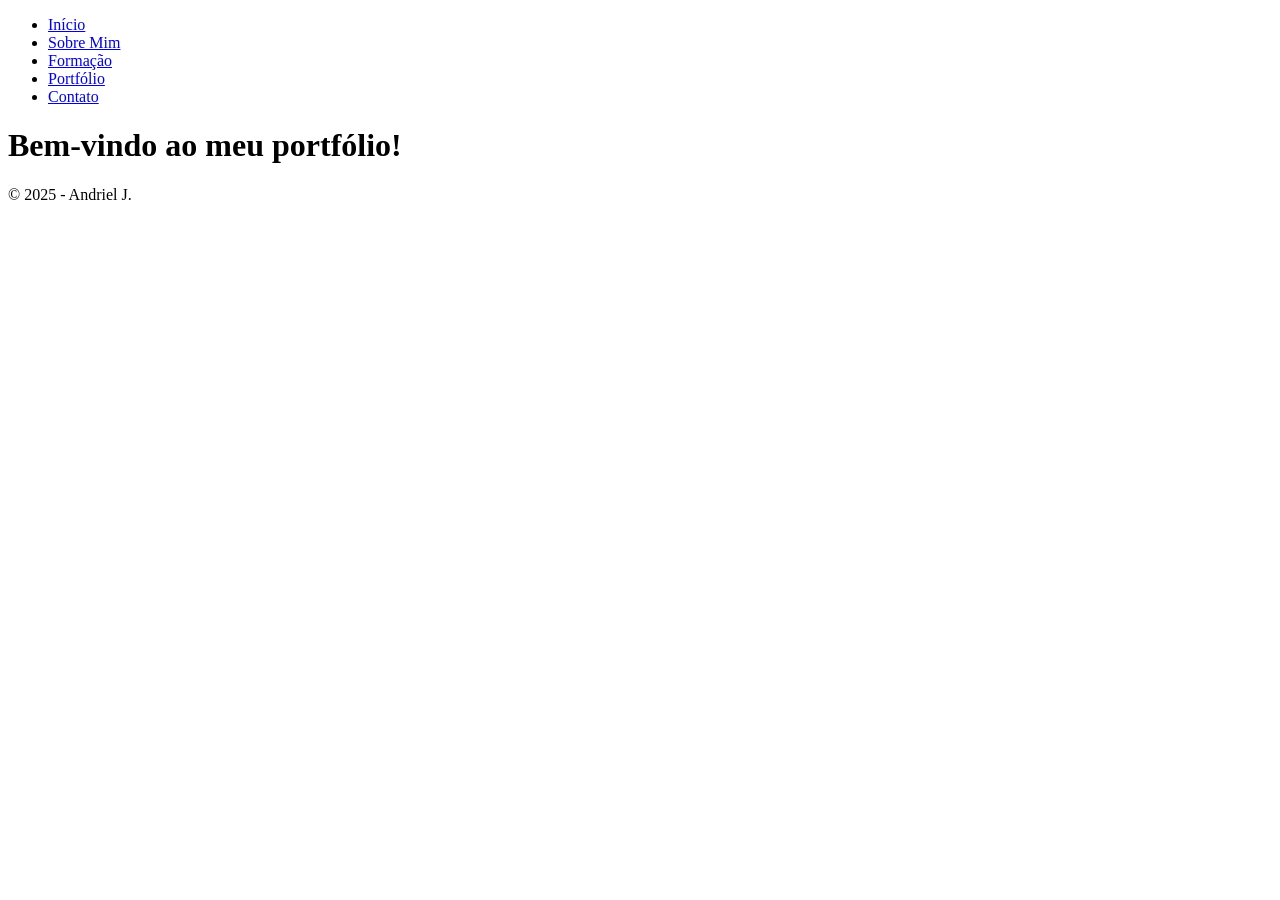
==== index.html @ 05e45ed4 "Add: homepage index :)" ====
<!DOCTYPE html>
<html lang="pt-BR">

<head>
  <meta charset="UTF-8">
  <meta name="viewport" content="width=device-width, initial-scale=1">
  <title>Meu Portfólio</title>
  <link rel="stylesheet" href="style.css">
</head>

<body>
  <header>
    <nav>
      <ul class="menu">
        <li><a href="index.html">Início</a></li>
        <li><a href="about.html">Sobre Mim</a></li>
        <li><a href="education.html">Formação</a></li>
        <li><a href="portfolio.html">Portfólio</a></li>
        <li><a href="contact.html">Contato</a></li>
      </ul>
    </nav>
  </header>

  <main>
    <h1>Bem-vindo ao meu portfólio!</h1>
  </main>

  <footer>
    <p>&copy; 2025 - Andriel J.</p>
  </footer>
</body>

</html>
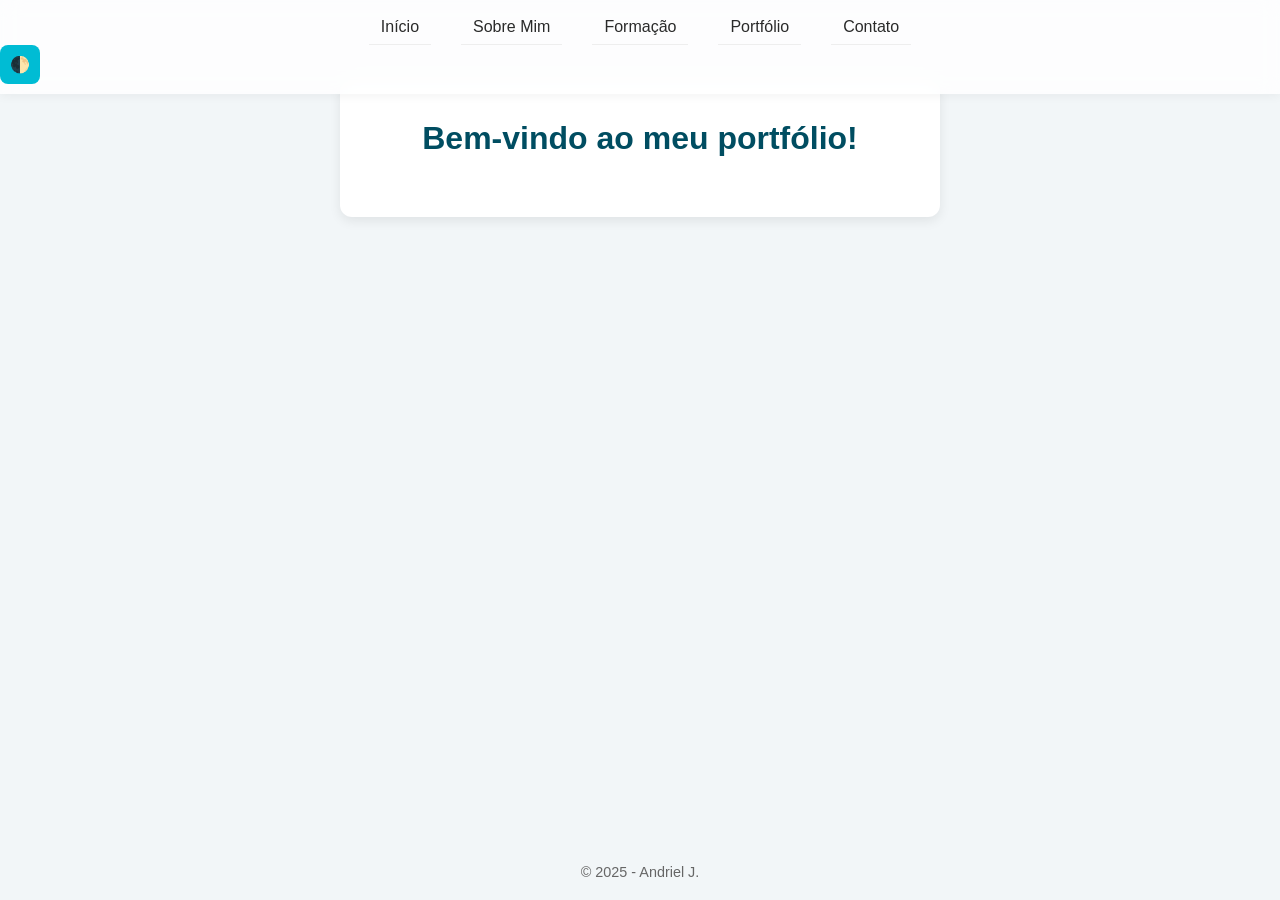
==== commit 5c9b64a6: "Feat: add button html support" ====
--- a/index.html
+++ b/index.html
@@ -6,6 +6,8 @@
   <meta name="viewport" content="width=device-width, initial-scale=1">
   <title>Meu Portfólio</title>
   <link rel="stylesheet" href="style.css">
+  <script src="script.js" defer></script>
+
 </head>
 
 <body>
@@ -13,11 +15,12 @@
     <nav>
       <ul class="menu">
         <li><a href="index.html">Início</a></li>
-        <li><a href="about.html">Sobre Mim</a></li>
-        <li><a href="education.html">Formação</a></li>
+        <li><a href="sobre.html">Sobre Mim</a></li>
+        <li><a href="educacao.html">Formação</a></li>
         <li><a href="portfolio.html">Portfólio</a></li>
-        <li><a href="contact.html">Contato</a></li>
+        <li><a href="contato.html">Contato</a></li>
       </ul>
+      <button id="toggle-theme" aria-label="Alternar Tema">🌓</button>
     </nav>
   </header>
 
--- a/style.css
+++ b/style.css
@@ -0,0 +1,158 @@
+/* Reset básico */
+* {
+  margin: 0;
+  padding: 0;
+  box-sizing: border-box;
+}
+
+/* Fundo sólido e suave */
+body {
+  background-color: #f2f6f8;
+  color: #333;
+  font-family: 'Segoe UI', Tahoma, Geneva, Verdana, sans-serif;
+  display: flex;
+  flex-direction: column;
+  min-height: 100vh;
+  align-items: center;
+  justify-content: center;
+  transition: background-color 1s ease;
+}
+
+/* Header fixo com menu centralizado */
+header {
+  background-color: #ffffffcc;
+  position: fixed;
+  top: 0;
+  width: 100%;
+  padding: 10px 0;
+  box-shadow: 0 2px 10px rgba(0, 0, 0, 0.05);
+  backdrop-filter: blur(10px);
+  z-index: 10;
+}
+
+.menu {
+  display: flex;
+  justify-content: center;
+  list-style: none;
+  gap: 30px;
+  padding: 0;
+  margin: 0;
+}
+
+.menu a {
+  text-decoration: none;
+  color: #2a2a2a;
+  padding: 6px 12px;
+  border-radius: 5px;
+  transition: all 0.3s ease-in-out;
+}
+
+.menu a:hover {
+  background-color: #d0ebff;
+  color: #005577;
+}
+
+/* Conteúdo centralizado com suavidade */
+main {
+  margin-top: 80px;
+  background-color: #fff;
+  padding: 40px;
+  border-radius: 12px;
+  box-shadow: 0 4px 12px rgba(0, 0, 0, 0.08);
+  width: 90%;
+  max-width: 600px;
+  text-align: center;
+  animation: fadeIn 1s ease;
+}
+
+/* Rodapé suave */
+footer {
+  margin-top: auto;
+  padding: 20px;
+  text-align: center;
+  font-size: 0.9rem;
+  color: #666;
+}
+
+/* Formulário zen */
+form {
+  display: flex;
+  flex-direction: column;
+  gap: 12px;
+  margin-top: 20px;
+}
+
+input, textarea {
+  padding: 10px;
+  border: 1px solid #ccc;
+  border-radius: 8px;
+  font-size: 1rem;
+  transition: all 0.3s ease;
+}
+
+input:focus, textarea:focus {
+  border-color: #00bcd4;
+  outline: none;
+  box-shadow: 0 0 0 3px #00bcd420;
+}
+
+button {
+  padding: 10px;
+  background-color: #00bcd4;
+  color: white;
+  border: none;
+  border-radius: 8px;
+  font-size: 1rem;
+  cursor: pointer;
+  transition: background-color 0.3s ease, transform 0.2s ease;
+}
+
+button:hover {
+  background-color: #0097a7;
+  transform: scale(1.03);
+}
+
+/* Títulos */
+h1 {
+  font-size: 2rem;
+  margin-bottom: 20px;
+  color: #004d61;
+  animation: slideDown 0.6s ease-out;
+}
+
+/* Listas no portfólio ou formação */
+ul {
+  list-style: none;
+  padding-left: 0;
+  text-align: left;
+  margin-top: 20px;
+}
+
+ul li {
+  padding: 8px 0;
+  border-bottom: 1px solid #eee;
+}
+
+/* Animações suaves */
+@keyframes fadeIn {
+  from { opacity: 0; transform: scale(0.98); }
+  to { opacity: 1; transform: scale(1); }
+}
+
+@keyframes slideDown {
+  from { opacity: 0; transform: translateY(-20px); }
+  to { opacity: 1; transform: translateY(0); }
+}
+
+/* Responsivo */
+@media (max-width: 600px) {
+  main {
+    padding: 20px;
+  }
+
+  .menu {
+    flex-direction: column;
+    gap: 10px;
+  }
+}
+
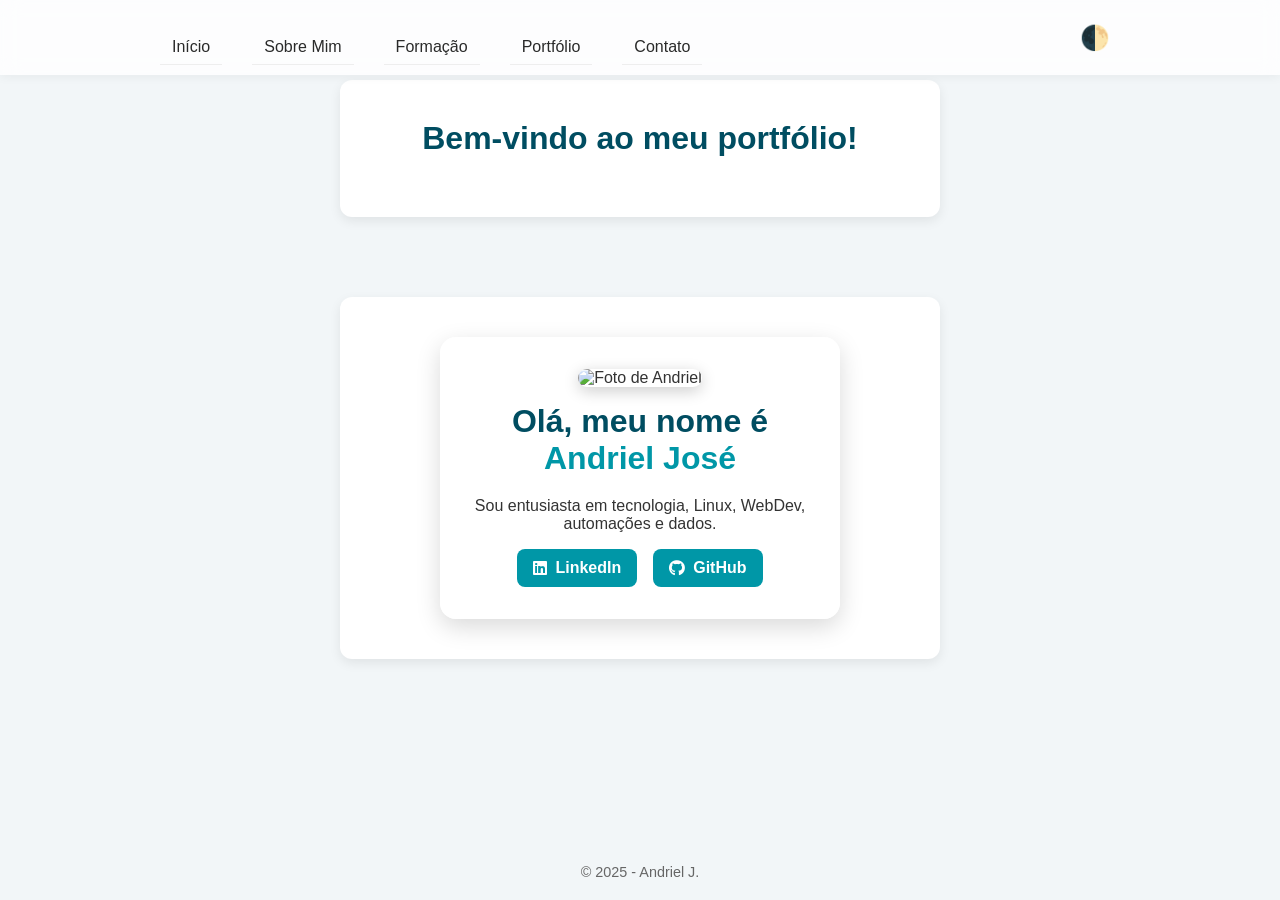
==== commit 1ff028ed: "feat(index): add landing card with profile info and social links - Updated `<title>` to include "de " ====
--- a/index.html
+++ b/index.html
@@ -4,9 +4,11 @@
 <head>
   <meta charset="UTF-8">
   <meta name="viewport" content="width=device-width, initial-scale=1">
-  <title>Meu Portfólio</title>
+  <title>Meu Portfólio de ANDRIEL</title>
   <link rel="stylesheet" href="style.css">
   <script src="script.js" defer></script>
+  <link rel="preconnect" href="https://fonts.googleapis.com">
+  <link rel="stylesheet" href="https://cdnjs.cloudflare.com/ajax/libs/font-awesome/6.5.0/css/all.min.css">
 
 </head>
 
@@ -28,6 +30,22 @@
     <h1>Bem-vindo ao meu portfólio!</h1>
   </main>
 
+  <main class="landing">
+    <div class="card">
+      <img src="https://avatars.githubusercontent.com/u/106233561?v=4" alt="Foto de Andriel" class="profile-pic" />
+      <h1>Olá, meu nome é <span class="highlight">Andriel José</span></h1>
+      <p>Sou entusiasta em tecnologia, Linux, WebDev, automações e dados.</p>
+      <div class="social-buttons">
+        <a href="https://www.linkedin.com/in/andrieljose" class="btn" target="_blank">
+          <i class="fab fa-linkedin"></i> LinkedIn
+        </a>
+        <a href="https://github.com/andriel300" class="btn" target="_blank">
+          <i class="fab fa-github"></i> GitHub
+        </a>
+      </div>
+    </div>
+  </main>
+
   <footer>
     <p>&copy; 2025 - Andriel J.</p>
   </footer>
--- a/style.css
+++ b/style.css
@@ -1,4 +1,10 @@
-/* Reset básico */
+/* Reset básico */ 
+*,
+*::before,
+*::after {
+  box-sizing: border-box;
+}
+
 * {
   margin: 0;
   padding: 0;
@@ -30,13 +36,19 @@
   z-index: 10;
 }
 
+nav {
+  max-width: 1000px;
+  margin: 0 auto;
+  display: flex;
+  align-items: center;
+  justify-content: space-between;
+  padding: 0 20px;
+}
+
 .menu {
-  display: flex;
-  justify-content: center;
   list-style: none;
+  display: flex;
   gap: 30px;
-  padding: 0;
-  margin: 0;
 }
 
 .menu a {
@@ -65,6 +77,64 @@
   animation: fadeIn 1s ease;
 }
 
+.landing {
+  display: flex;
+  justify-content: center;
+  align-items: center;
+  flex-direction: column;
+  /* min-height: 90vh; */
+  animation: fadePageIn 1s ease;
+}
+
+.card {
+  background-color: #ffffffcc;
+  padding: 2rem;
+  border-radius: 1rem;
+  text-align: center;
+  max-width: 400px;
+  box-shadow: 0 8px 24px rgba(0, 0, 0, 0.15);
+  transition: background-color 0.5s ease;
+}
+
+.profile-pic {
+  width: 150px;
+  height: 150px;
+  border-radius: 1rem;
+  object-fit: cover;
+  margin-bottom: 1rem;
+  box-shadow: 0 4px 16px rgba(0, 0, 0, 0.2);
+}
+
+.social-buttons {
+  margin-top: 1rem;
+  display: flex;
+  justify-content: center;
+  gap: 1rem;
+  flex-wrap: wrap;
+}
+
+.btn {
+  display: inline-flex;
+  align-items: center;
+  gap: 8px;
+  background-color: #0097a7;
+  color: white;
+  padding: 10px 16px;
+  border-radius: 8px;
+  text-decoration: none;
+  font-weight: bold;
+  transition: background-color 0.3s, transform 0.2s;
+}
+
+.btn:hover {
+  background-color: #0097a7;
+  transform: translateY(-2px);
+}
+
+.highlight {
+  color: #0097a7;
+}
+
 /* Rodapé suave */
 footer {
   margin-top: auto;
@@ -132,6 +202,80 @@
   padding: 8px 0;
   border-bottom: 1px solid #eee;
 }
+/* Tema escuro */
+body.dark {
+  background-color: #1e1e1e;
+  color: #e0e0e0;
+}
+
+body.dark header {
+  background-color: #2a2a2a99;
+}
+
+body.dark main {
+  background-color: #2b2b2b;
+  color: #e0e0e0;
+}
+
+body.dark footer {
+  background-color: #1c1c1c;
+  color: #888;
+}
+
+body.dark .menu a {
+  color: #e0e0e0;
+}
+
+body.dark .menu a:hover {
+  background-color: #333;
+  color: #aadfff;
+}
+
+body.dark input, body.dark textarea {
+  background-color: #333;
+  color: white;
+  border-color: #555;
+}
+
+body.dark input:focus, body.dark textarea:focus {
+  box-shadow: 0 0 0 3px #00bcd420;
+}
+
+body.dark button {
+  background-color: #0097a7;
+}
+
+body.dark button:hover {
+  background-color: #007b8a;
+}
+
+body.dark .card {
+  background-color: #2b2b2bcc;
+}
+
+/* Botão de tema */
+#toggle-theme {
+  background: transparent;
+  border: none;
+  font-size: 1.5rem;
+  cursor: pointer;
+  color: inherit;
+  transition: transform 0.3s ease;
+}
+
+#toggle-theme:hover {
+  transform: scale(1.1);
+}
+
+/* Animação de entrada da página */
+body {
+  animation: fadePageIn 0.7s ease-in;
+}
+
+@keyframes fadePageIn {
+  from { opacity: 0; }
+  to { opacity: 1; }
+}
 
 /* Animações suaves */
 @keyframes fadeIn {
@@ -155,4 +299,3 @@
     gap: 10px;
   }
 }
-
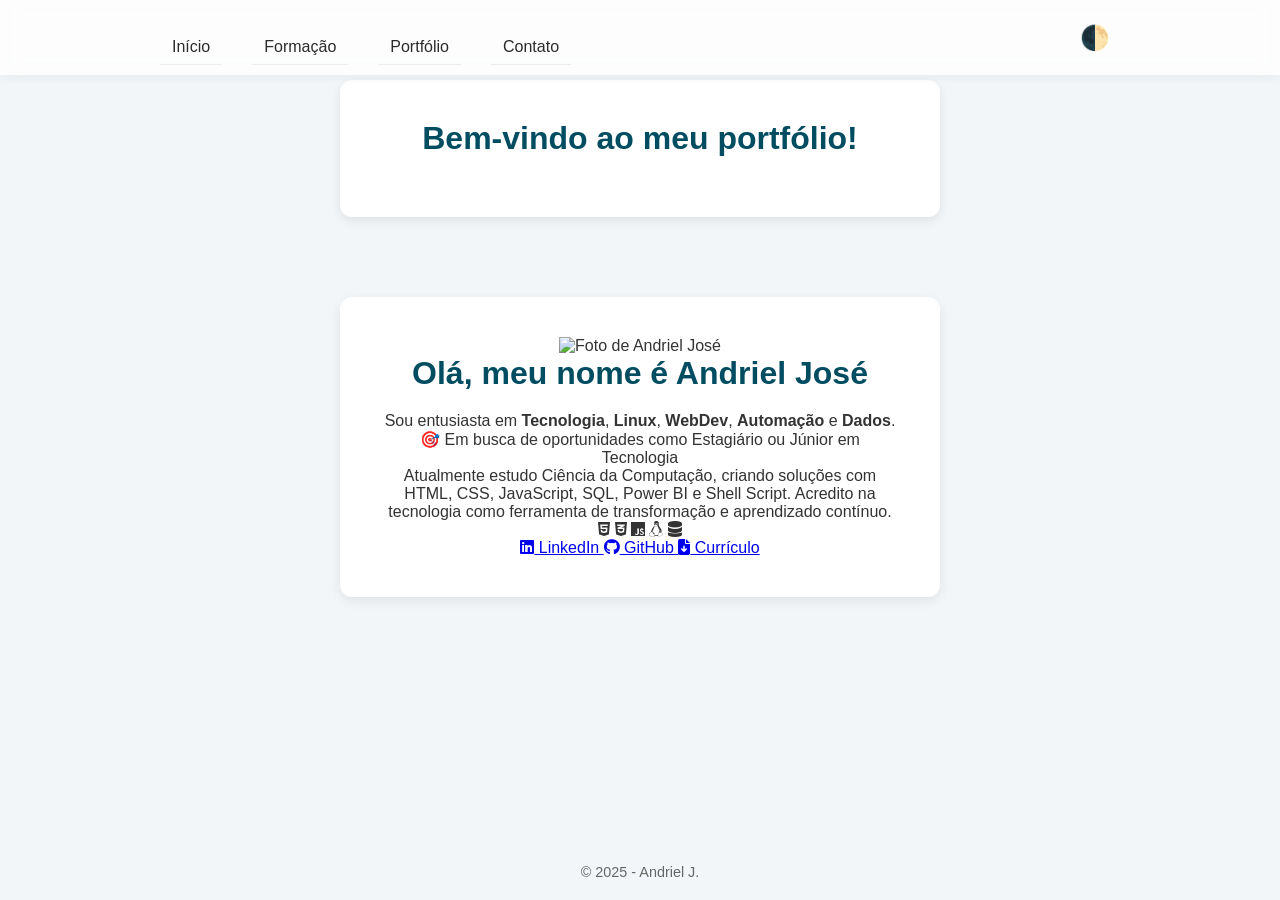
==== commit c56f8b5c: "feat(home): redesign landing section with new layout and enriched profile content - Replaced old `.l" ====
--- a/index.html
+++ b/index.html
@@ -17,7 +17,6 @@
     <nav>
       <ul class="menu">
         <li><a href="index.html">Início</a></li>
-        <li><a href="sobre.html">Sobre Mim</a></li>
         <li><a href="educacao.html">Formação</a></li>
         <li><a href="portfolio.html">Portfólio</a></li>
         <li><a href="contato.html">Contato</a></li>
@@ -30,17 +29,42 @@
     <h1>Bem-vindo ao meu portfólio!</h1>
   </main>
 
-  <main class="landing">
-    <div class="card">
-      <img src="https://avatars.githubusercontent.com/u/106233561?v=4" alt="Foto de Andriel" class="profile-pic" />
+  <main class="profile-container">
+    <div class="profile-image">
+      <img src="https://avatars.githubusercontent.com/u/102629305?s=400&v=4" alt="Foto de Andriel José"
+        class="profile-pic" />
+    </div>
+
+    <div class="profile-info">
       <h1>Olá, meu nome é <span class="highlight">Andriel José</span></h1>
-      <p>Sou entusiasta em tecnologia, Linux, WebDev, automações e dados.</p>
+      <p class="subtitle">Sou entusiasta em <strong>Tecnologia</strong>, <strong>Linux</strong>,
+        <strong>WebDev</strong>,
+        <strong>Automação</strong> e <strong>Dados</strong>.
+      </p>
+
+      <span class="status">🎯 Em busca de oportunidades como Estagiário ou Júnior em Tecnologia</span>
+
+      <p>Atualmente estudo Ciência da Computação, criando soluções com HTML, CSS, JavaScript, SQL, Power BI e Shell
+        Script.
+        Acredito na tecnologia como ferramenta de transformação e aprendizado contínuo.</p>
+
+      <div class="tech-stack">
+        <i class="fab fa-html5" title="HTML5"></i>
+        <i class="fab fa-css3-alt" title="CSS3"></i>
+        <i class="fab fa-js" title="JavaScript"></i>
+        <i class="fab fa-linux" title="Linux"></i>
+        <i class="fas fa-database" title="SQL / Dados"></i>
+      </div>
+
       <div class="social-buttons">
         <a href="https://www.linkedin.com/in/andrieljose" class="btn" target="_blank">
           <i class="fab fa-linkedin"></i> LinkedIn
         </a>
         <a href="https://github.com/andriel300" class="btn" target="_blank">
           <i class="fab fa-github"></i> GitHub
+        </a>
+        <a href="curriculo-andriel.pdf" class="btn" download>
+          <i class="fas fa-file-download"></i> Currículo
         </a>
       </div>
     </div>
--- a/style.css
+++ b/style.css
@@ -1,10 +1,4 @@
-/* Reset básico */ 
-*,
-*::before,
-*::after {
-  box-sizing: border-box;
-}
-
+/* Reset básico */
 * {
   margin: 0;
   padding: 0;
@@ -77,64 +71,6 @@
   animation: fadeIn 1s ease;
 }
 
-.landing {
-  display: flex;
-  justify-content: center;
-  align-items: center;
-  flex-direction: column;
-  /* min-height: 90vh; */
-  animation: fadePageIn 1s ease;
-}
-
-.card {
-  background-color: #ffffffcc;
-  padding: 2rem;
-  border-radius: 1rem;
-  text-align: center;
-  max-width: 400px;
-  box-shadow: 0 8px 24px rgba(0, 0, 0, 0.15);
-  transition: background-color 0.5s ease;
-}
-
-.profile-pic {
-  width: 150px;
-  height: 150px;
-  border-radius: 1rem;
-  object-fit: cover;
-  margin-bottom: 1rem;
-  box-shadow: 0 4px 16px rgba(0, 0, 0, 0.2);
-}
-
-.social-buttons {
-  margin-top: 1rem;
-  display: flex;
-  justify-content: center;
-  gap: 1rem;
-  flex-wrap: wrap;
-}
-
-.btn {
-  display: inline-flex;
-  align-items: center;
-  gap: 8px;
-  background-color: #0097a7;
-  color: white;
-  padding: 10px 16px;
-  border-radius: 8px;
-  text-decoration: none;
-  font-weight: bold;
-  transition: background-color 0.3s, transform 0.2s;
-}
-
-.btn:hover {
-  background-color: #0097a7;
-  transform: translateY(-2px);
-}
-
-.highlight {
-  color: #0097a7;
-}
-
 /* Rodapé suave */
 footer {
   margin-top: auto;
@@ -249,10 +185,6 @@
   background-color: #007b8a;
 }
 
-body.dark .card {
-  background-color: #2b2b2bcc;
-}
-
 /* Botão de tema */
 #toggle-theme {
   background: transparent;
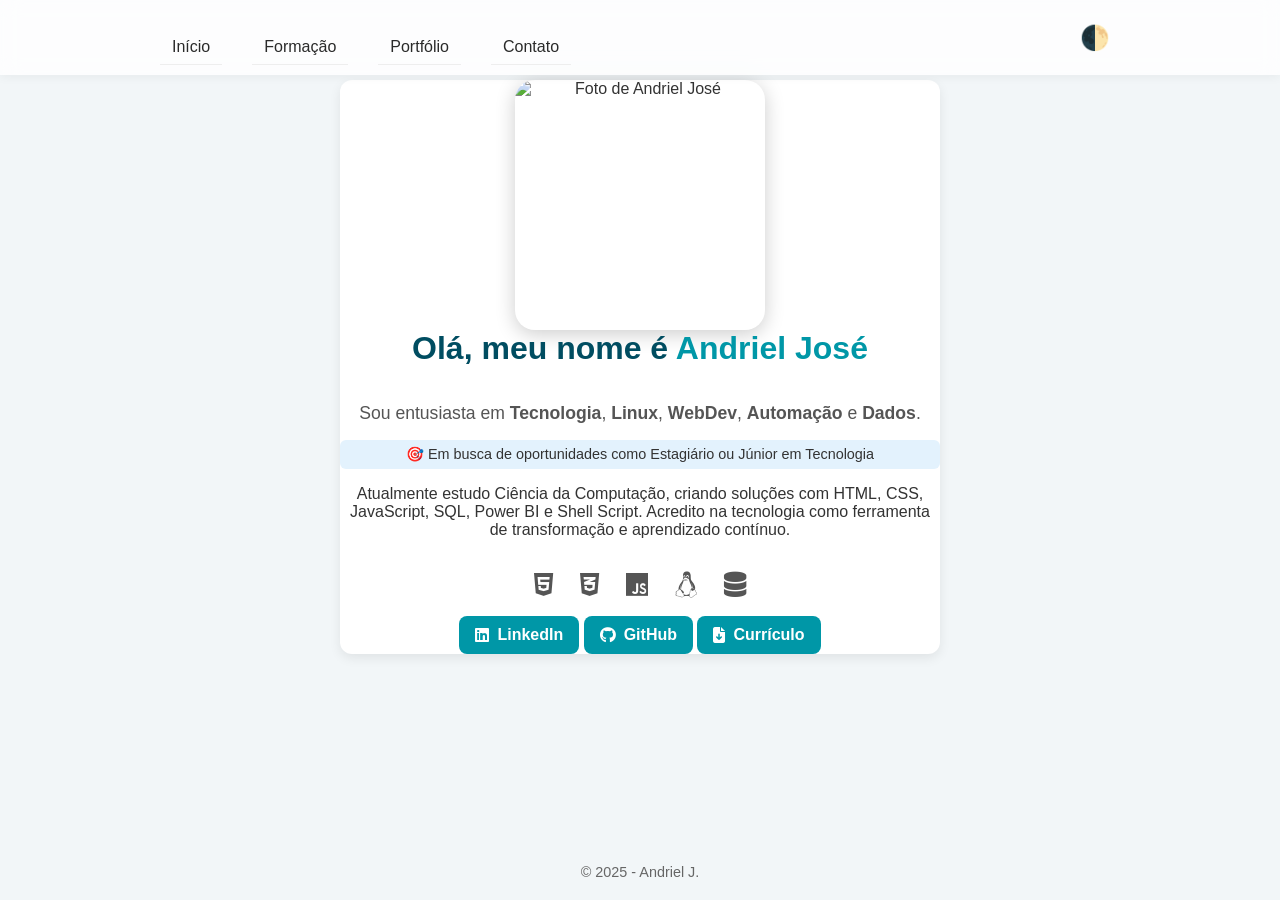
==== commit d7537303: "refactor(index): restructure homepage layout using new wrapper classes - Replaced flat `main` and `." ====
--- a/index.html
+++ b/index.html
@@ -25,47 +25,48 @@
     </nav>
   </header>
 
-  <main>
-    <h1>Bem-vindo ao meu portfólio!</h1>
-  </main>
+  <main class="main-home">
+    <div class="home-wrapper">
+      <div class="profile-flex">
 
-  <main class="profile-container">
-    <div class="profile-image">
-      <img src="https://avatars.githubusercontent.com/u/102629305?s=400&v=4" alt="Foto de Andriel José"
-        class="profile-pic" />
-    </div>
+        <div class="profile-image">
+          <img src="https://avatars.githubusercontent.com/u/102629305?s=400&v=4" alt="Foto de Andriel José"
+            class="profile-pic" />
+        </div>
 
-    <div class="profile-info">
-      <h1>Olá, meu nome é <span class="highlight">Andriel José</span></h1>
-      <p class="subtitle">Sou entusiasta em <strong>Tecnologia</strong>, <strong>Linux</strong>,
-        <strong>WebDev</strong>,
-        <strong>Automação</strong> e <strong>Dados</strong>.
-      </p>
+        <div class="profile-info">
+          <h1>Olá, meu nome é <span class="highlight">Andriel José</span></h1>
+          <p class="subtitle">Sou entusiasta em <strong>Tecnologia</strong>, <strong>Linux</strong>,
+            <strong>WebDev</strong>,
+            <strong>Automação</strong> e <strong>Dados</strong>.
+          </p>
 
-      <span class="status">🎯 Em busca de oportunidades como Estagiário ou Júnior em Tecnologia</span>
+          <span class="status">🎯 Em busca de oportunidades como Estagiário ou Júnior em Tecnologia</span>
 
-      <p>Atualmente estudo Ciência da Computação, criando soluções com HTML, CSS, JavaScript, SQL, Power BI e Shell
-        Script.
-        Acredito na tecnologia como ferramenta de transformação e aprendizado contínuo.</p>
+          <p>Atualmente estudo Ciência da Computação, criando soluções com HTML, CSS, JavaScript, SQL, Power BI e Shell
+            Script.
+            Acredito na tecnologia como ferramenta de transformação e aprendizado contínuo.</p>
 
-      <div class="tech-stack">
-        <i class="fab fa-html5" title="HTML5"></i>
-        <i class="fab fa-css3-alt" title="CSS3"></i>
-        <i class="fab fa-js" title="JavaScript"></i>
-        <i class="fab fa-linux" title="Linux"></i>
-        <i class="fas fa-database" title="SQL / Dados"></i>
-      </div>
+          <div class="tech-stack">
+            <i class="fab fa-html5" title="HTML5"></i>
+            <i class="fab fa-css3-alt" title="CSS3"></i>
+            <i class="fab fa-js" title="JavaScript"></i>
+            <i class="fab fa-linux" title="Linux"></i>
+            <i class="fas fa-database" title="SQL / Dados"></i>
+          </div>
 
-      <div class="social-buttons">
-        <a href="https://www.linkedin.com/in/andrieljose" class="btn" target="_blank">
-          <i class="fab fa-linkedin"></i> LinkedIn
-        </a>
-        <a href="https://github.com/andriel300" class="btn" target="_blank">
-          <i class="fab fa-github"></i> GitHub
-        </a>
-        <a href="curriculo-andriel.pdf" class="btn" download>
-          <i class="fas fa-file-download"></i> Currículo
-        </a>
+          <div class="social-buttons">
+            <a href="https://www.linkedin.com/in/andrieljose" class="btn" target="_blank">
+              <i class="fab fa-linkedin"></i> LinkedIn
+            </a>
+            <a href="https://github.com/andriel300" class="btn" target="_blank">
+              <i class="fab fa-github"></i> GitHub
+            </a>
+            <a href="curriculo-andriel.pdf" class="btn" download>
+              <i class="fas fa-file-download"></i> Currículo
+            </a>
+          </div>
+        </div>
       </div>
     </div>
   </main>
--- a/style.css
+++ b/style.css
@@ -1,4 +1,10 @@
-/* Reset básico */
+/* Reset básico */ 
+*,
+*::before,
+*::after {
+  box-sizing: border-box;
+}
+
 * {
   margin: 0;
   padding: 0;
@@ -16,6 +22,25 @@
   align-items: center;
   justify-content: center;
   transition: background-color 1s ease;
+}
+
+.status {
+  background-color: #e3f2fd;
+  padding: 6px 12px;
+  font-size: 0.9rem;
+  border-radius: 6px;
+  display: inline-block;
+  color: #333;
+}
+
+.tech-stack {
+  font-size: 1.6rem;
+  margin-top: 1rem;
+  color: #555;
+}
+
+.tech-stack i {
+  margin: 0 10px;
 }
 
 /* Header fixo com menu centralizado */
@@ -62,13 +87,108 @@
 main {
   margin-top: 80px;
   background-color: #fff;
-  padding: 40px;
+  /* padding: 40px; */
   border-radius: 12px;
   box-shadow: 0 4px 12px rgba(0, 0, 0, 0.08);
-  width: 90%;
+  width: 100%;
   max-width: 600px;
   text-align: center;
   animation: fadeIn 1s ease;
+}
+
+.landing {
+  display: flex;
+  justify-content: center;
+  align-items: center;
+  flex-direction: column;
+  /* min-height: 90vh; */
+  animation: fadePageIn 1s ease;
+}
+
+.card {
+  background-color: #ffffffcc;
+  padding: 2rem;
+  border-radius: 1rem;
+  text-align: center;
+  max-width: 400px;
+  box-shadow: 0 8px 24px rgba(0, 0, 0, 0.15);
+  transition: background-color 0.5s ease;
+}
+
+.profile-container {
+  display: flex;
+  flex-wrap: wrap;
+  align-items: center;
+  justify-content: center;
+  padding: 2rem 2rem;
+  gap: 2rem;
+  animation: fadePageIn 1s ease;
+}
+
+.profile-image {
+  flex: 1 1 250px;
+  display: flex;
+  justify-content: center;
+}
+
+.profile-pic {
+  width: 250px;
+  height: 250px;
+  object-fit: cover;
+  border-radius: 20px;
+  box-shadow: 0 4px 20px rgba(0, 0, 0, 0.2);
+}
+
+.profile-info {
+  flex: 1 1 400px;
+  max-width: 600px;
+  display: flex;
+  flex-direction: column;
+  gap: 1rem;
+}
+
+.profile-info h1 {
+  font-size: 2rem;
+}
+
+.subtitle {
+  font-size: 1.1rem;
+  color: #555;
+}
+
+..social-buttons {
+  margin-top: 1.5rem;
+  display: flex;
+  flex-wrap: wrap;
+  gap: 1rem;
+}social-buttons {
+  margin-top: 1rem;
+  display: flex;
+  justify-content: center;
+  gap: 1rem;
+  flex-wrap: wrap;
+}
+
+.btn {
+  display: inline-flex;
+  align-items: center;
+  gap: 8px;
+  background-color: #0097a7;
+  color: white;
+  padding: 10px 16px;
+  border-radius: 8px;
+  text-decoration: none;
+  font-weight: bold;
+  transition: background-color 0.3s, transform 0.2s;
+}
+
+.btn:hover {
+  background-color: #0097a7;
+  transform: translateY(-2px);
+}
+
+.highlight {
+  color: #0097a7;
 }
 
 /* Rodapé suave */
@@ -185,6 +305,20 @@
   background-color: #007b8a;
 }
 
+body.dark .card {
+  background-color: #2b2b2bcc;
+}
+
+
+body.dark .status {
+  background-color: #2a3b3f;
+  color: #ccc;
+}
+
+body.dark .tech-stack {
+  color: #ccc;
+}
+
 /* Botão de tema */
 #toggle-theme {
   background: transparent;
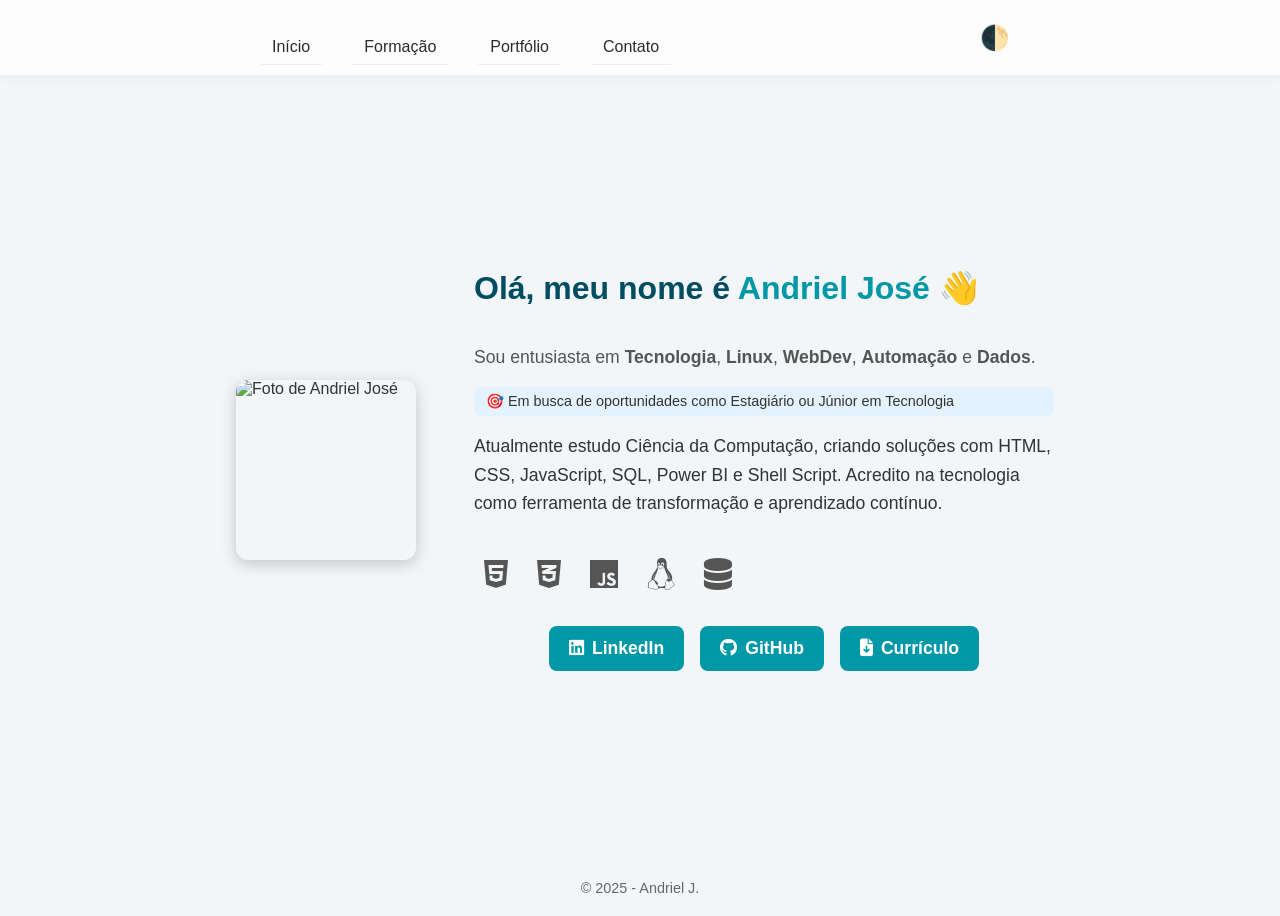
==== commit b6c55c80: "add icon" ====
--- a/index.html
+++ b/index.html
@@ -35,7 +35,7 @@
         </div>
 
         <div class="profile-info">
-          <h1>Olá, meu nome é <span class="highlight">Andriel José</span></h1>
+          <h1>Olá, meu nome é <span class="highlight">Andriel José 👋</span></h1>
           <p class="subtitle">Sou entusiasta em <strong>Tecnologia</strong>, <strong>Linux</strong>,
             <strong>WebDev</strong>,
             <strong>Automação</strong> e <strong>Dados</strong>.
--- a/style.css
+++ b/style.css
@@ -34,8 +34,8 @@
 }
 
 .tech-stack {
-  font-size: 1.6rem;
-  margin-top: 1rem;
+  font-size: 2rem;
+  margin-top: 1.5rem;
   color: #555;
 }
 
@@ -56,7 +56,7 @@
 }
 
 nav {
-  max-width: 1000px;
+  max-width: 800px;
   margin: 0 auto;
   display: flex;
   align-items: center;
@@ -95,7 +95,19 @@
   text-align: center;
   animation: fadeIn 1s ease;
 }
-
+/* Estilo apenas para a página inicial */
+.main-home {
+  max-width: 100%;
+  text-align: left;
+  padding: 0;
+  background: none;
+  box-shadow: none;
+
+  display: flex;
+  justify-content: center;
+  align-items: center;
+  min-height: calc(100vh - 120px); /* Altura total menos header+footer */
+}
 .landing {
   display: flex;
   justify-content: center;
@@ -115,14 +127,22 @@
   transition: background-color 0.5s ease;
 }
 
-.profile-container {
-  display: flex;
-  flex-wrap: wrap;
-  align-items: center;
-  justify-content: center;
-  padding: 2rem 2rem;
-  gap: 2rem;
-  animation: fadePageIn 1s ease;
+/* .profile-container { */
+/*   display: flex; */
+/*   flex-wrap: wrap; */
+/*   align-items: center; */
+/*   justify-content: center; */
+/*   padding: 2rem 2rem; */
+/*   gap: 2rem; */
+/*   animation: fadePageIn 1s ease; */
+/* } */
+/**/
+
+.home-wrapper {
+  max-width: 1000px;
+  margin: 0 auto;
+  padding: 2rem;
+  box-sizing: border-box;
 }
 
 .profile-image {
@@ -132,8 +152,8 @@
 }
 
 .profile-pic {
-  width: 250px;
-  height: 250px;
+  width: 300px;
+  height: 300px;
   object-fit: cover;
   border-radius: 20px;
   box-shadow: 0 4px 20px rgba(0, 0, 0, 0.2);
@@ -144,24 +164,32 @@
   max-width: 600px;
   display: flex;
   flex-direction: column;
-  gap: 1rem;
+  gap: 1.5rem;
+  font-size: 2.5rem;
 }
 
 .profile-info h1 {
   font-size: 2rem;
 }
 
+.profile-info p {
+  font-size: 1.1rem;
+  line-height: 1.6;
+}
+
 .subtitle {
-  font-size: 1.1rem;
+  font-size: 1.3rem;
   color: #555;
 }
 
-..social-buttons {
+.social-buttons {
   margin-top: 1.5rem;
   display: flex;
   flex-wrap: wrap;
   gap: 1rem;
-}social-buttons {
+}
+
+.social-buttons {
   margin-top: 1rem;
   display: flex;
   justify-content: center;
@@ -175,10 +203,11 @@
   gap: 8px;
   background-color: #0097a7;
   color: white;
-  padding: 10px 16px;
+  padding: 12px 20px;
   border-radius: 8px;
   text-decoration: none;
   font-weight: bold;
+  font-size: 1.1rem;
   transition: background-color 0.3s, transform 0.2s;
 }
 
@@ -337,6 +366,52 @@
 body {
   animation: fadePageIn 0.7s ease-in;
 }
+.profile-flex {
+  display: flex;
+  flex-direction: row;
+  align-items: center;
+  justify-content: center;
+  gap: 3rem;
+  flex-wrap: wrap;
+  text-align: left;
+}
+
+.profile-flex .profile-image {
+  flex: 0 0 200px;
+}
+
+.profile-flex .profile-info {
+  flex: 1;
+  min-width: 250px;
+  display: flex;
+  flex-direction: column;
+  gap: 1rem;
+}
+
+.profile-flex .profile-info h1 {
+  margin-top: 0;
+}
+
+.profile-flex .profile-pic {
+  width: 180px;
+  height: 180px;
+  border-radius: 12px;
+  object-fit: cover;
+  box-shadow: 0 4px 16px rgba(0, 0, 0, 0.2);
+}
+
+/* Responsivo: stack em telas pequenas */
+@media (max-width: 768px) {
+  .profile-flex {
+    flex-direction: column;
+    align-items: center;
+    text-align: center;
+  }
+
+  .profile-flex .profile-info {
+    align-items: center;
+  }
+}
 
 @keyframes fadePageIn {
   from { opacity: 0; }
